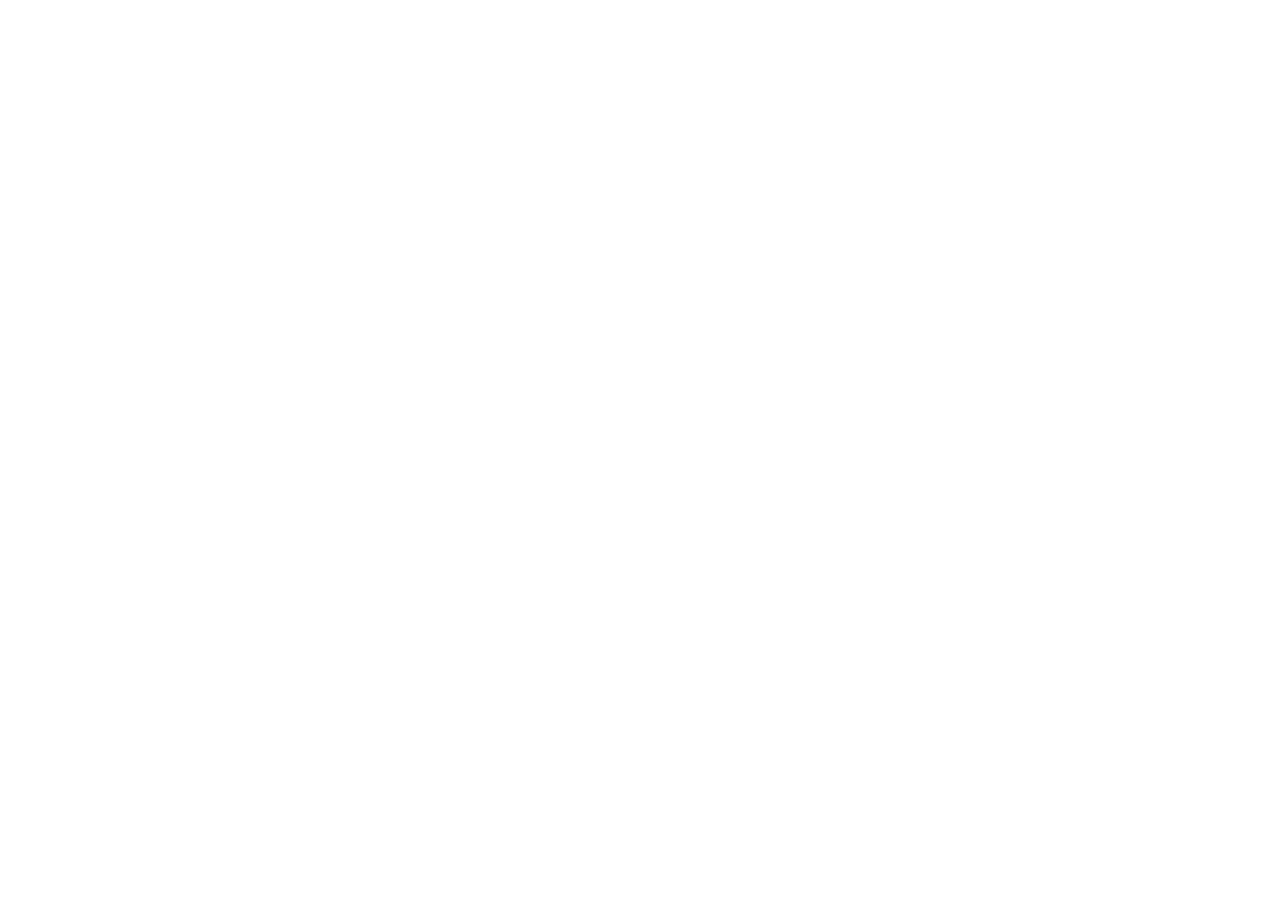
==== index.html @ cf2cd000 "Upando os arquivos" ====
<!DOCTYPE html>
<html lang="en">
<head>
    <meta charset="UTF-8">
    <meta name="viewport" content="width=device-width, initial-scale=1.0">
    <title>Document</title>
</head>
<body>
    
</body>
</html>
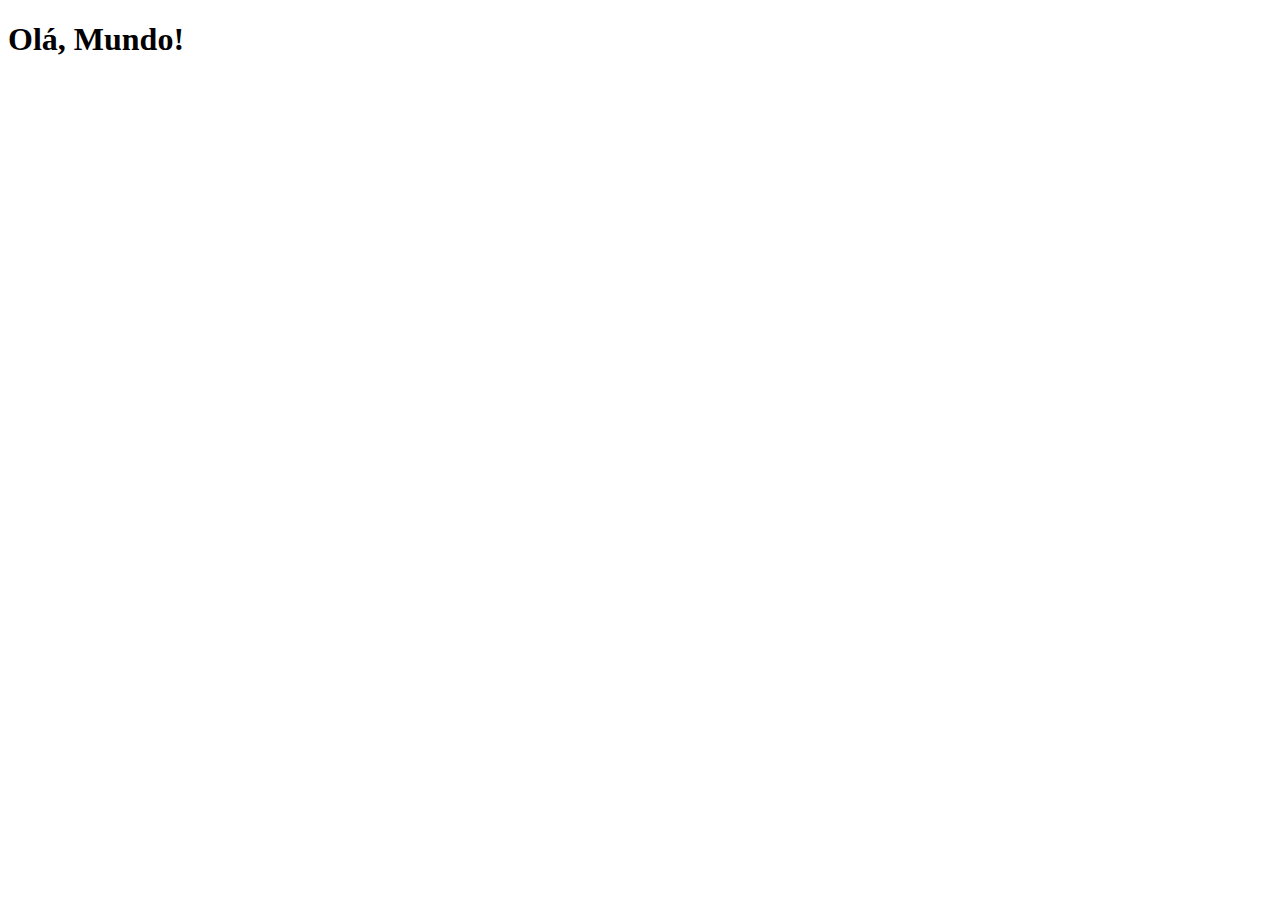
==== commit 229cd771: "Update index.html" ====
--- a/index.html
+++ b/index.html
@@ -3,9 +3,10 @@
 <head>
     <meta charset="UTF-8">
     <meta name="viewport" content="width=device-width, initial-scale=1.0">
-    <title>Document</title>
+    <title>Redes Sociais</title>
+    <link rel="stylesheet" href="estilo/style.css">
 </head>
 <body>
-    
+    <h1>Olá, Mundo!</h1>
 </body>
 </html>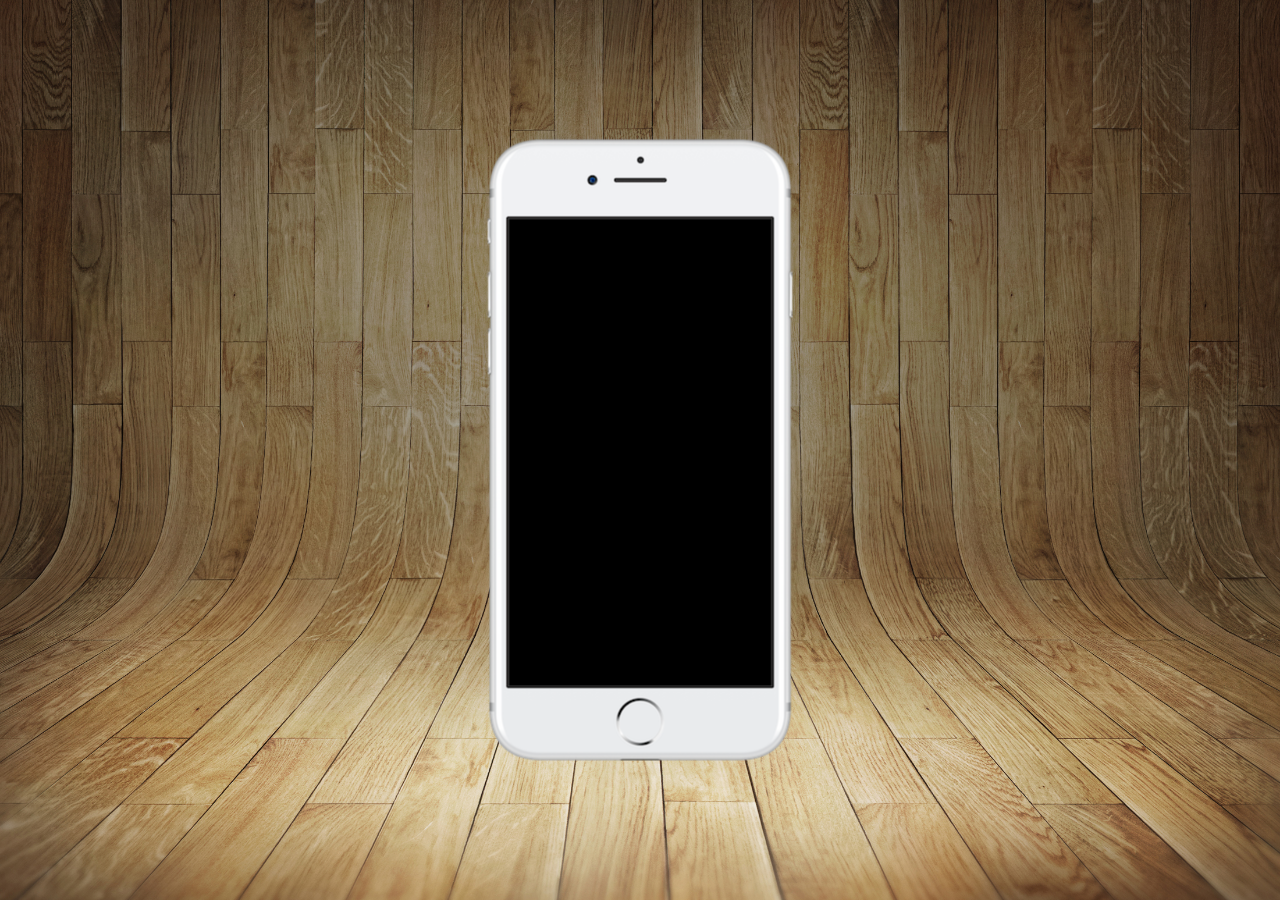
==== commit 6404d4c0: "estyle" ====
--- a/index.html
+++ b/index.html
@@ -4,9 +4,17 @@
     <meta charset="UTF-8">
     <meta name="viewport" content="width=device-width, initial-scale=1.0">
     <title>Redes Sociais</title>
+    <link rel="shortcut icon" href="peakpx.ico" type="image/x-icon">
     <link rel="stylesheet" href="estilo/style.css">
 </head>
 <body>
-    <h1>Olá, Mundo!</h1>
+    <main>
+        <section id="celular">
+
+        </section>
+        <section id="redes-socias">
+
+        </section>
+    </main>
 </body>
 </html>--- a/estilo/style.css
+++ b/estilo/style.css
@@ -0,0 +1,33 @@
+@charset "UTF-8";
+
+*{
+    margin: 0px;
+    padding: 0px;
+    font-family: Arial, Helvetica, sans-serif;
+}
+html, body{
+    background-color: black;
+    height: 100vh;
+    width: 100vw;
+}
+body {
+    background-image: url(../imagens/fundo-madeira.jpg);
+    background-size: cover;
+    background-position: center center;
+    background-repeat: no-repeat;
+}
+main{
+    height: 100vh;
+    position: relative;
+    
+}
+section#celular{
+    width: 311px;
+    height: 627px;
+    position: absolute;
+    top: 50%;
+    left: 50%;
+    transform: translate(-50%, -50%);
+    background-image: url(../imagens/frame-iphone.png);
+    background-repeat: no-repeat;
+}
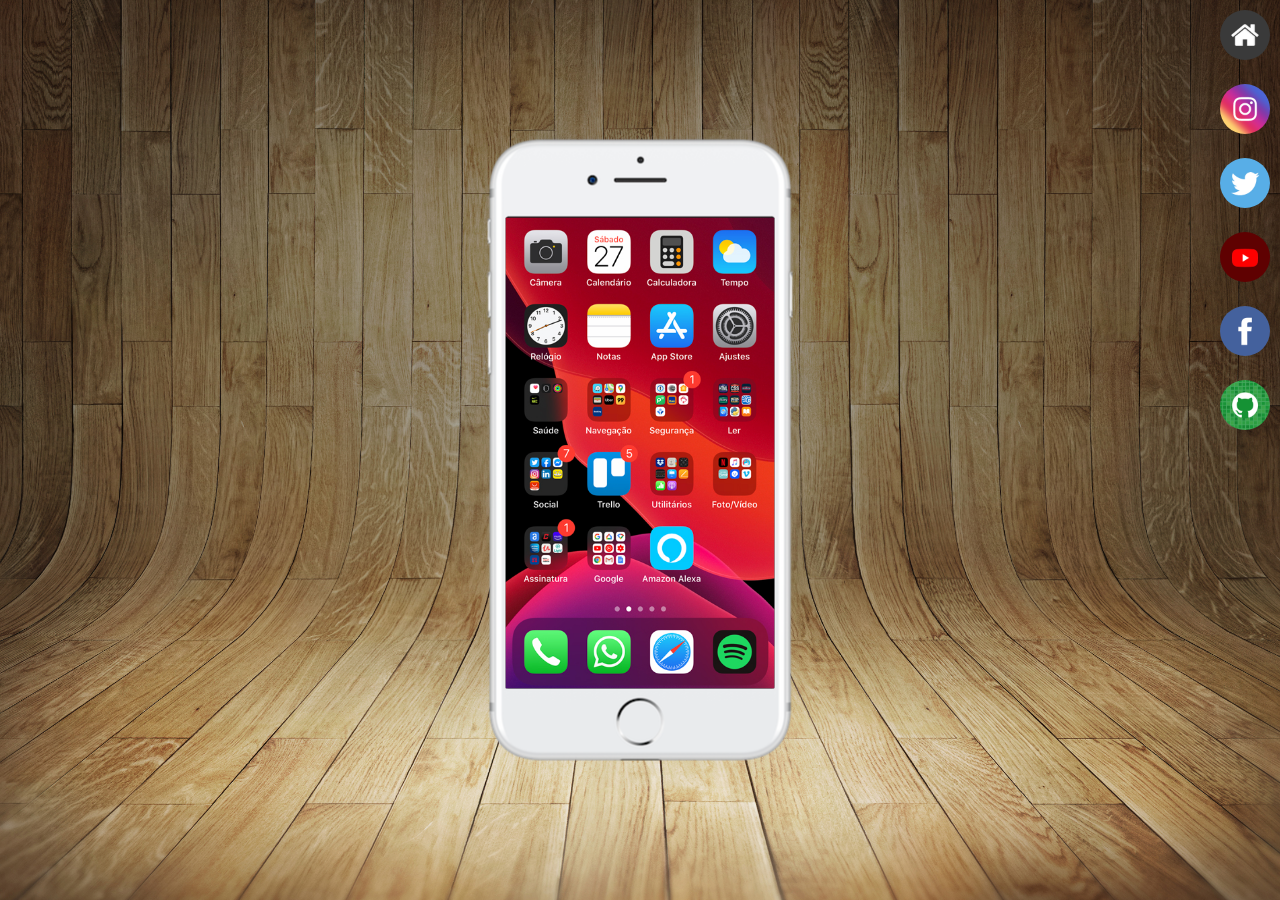
==== commit cef6e1e1: "configurando css" ====
--- a/index.html
+++ b/index.html
@@ -10,10 +10,27 @@
 <body>
     <main>
         <section id="celular">
-
+            <iframe src="home.html" frameborder="0" name="tale-home" id="tela-home"></iframe>
         </section>
-        <section id="redes-socias">
-
+        <section id="redes-sociais">
+            <a href="#" target="tela-home">
+                <img src="imagens/logo-home.jpg" alt="Home">
+            </a><br>
+            <a href="#" target="tela-home">
+                <img src="imagens/logo-instagram.jpg" alt="Home">
+            </a><br>
+            <a href="#" target="tela-home">
+                <img src="imagens/logo-twitter.jpg" alt="Home">
+            </a><br>
+            <a href="#" target="tela-home">
+                <img src="imagens/logo-youtube.jpg" alt="Home">
+            </a><br>
+            <a href="#" target="tela-home">
+                <img src="imagens/logo-facebook.jpg" alt="Home">
+            </a><br>
+            <a href="#" target="tela-home">
+                <img src="imagens/logo-github.jpg" alt="Home">
+            </a>
         </section>
     </main>
 </body>
--- a/estilo/style.css
+++ b/estilo/style.css
@@ -31,3 +31,18 @@
     background-image: url(../imagens/frame-iphone.png);
     background-repeat: no-repeat;
 }
+section#redes-sociais{
+    text-align: right;
+}
+#redes-sociais img{
+    width: 50px;
+    margin: 10px;
+    border-radius: 50%;
+}
+iframe#tela-home{
+    position: relative;
+    width: 269px;
+    height: 471px;
+    top: 81px;
+    left: 21px;
+}
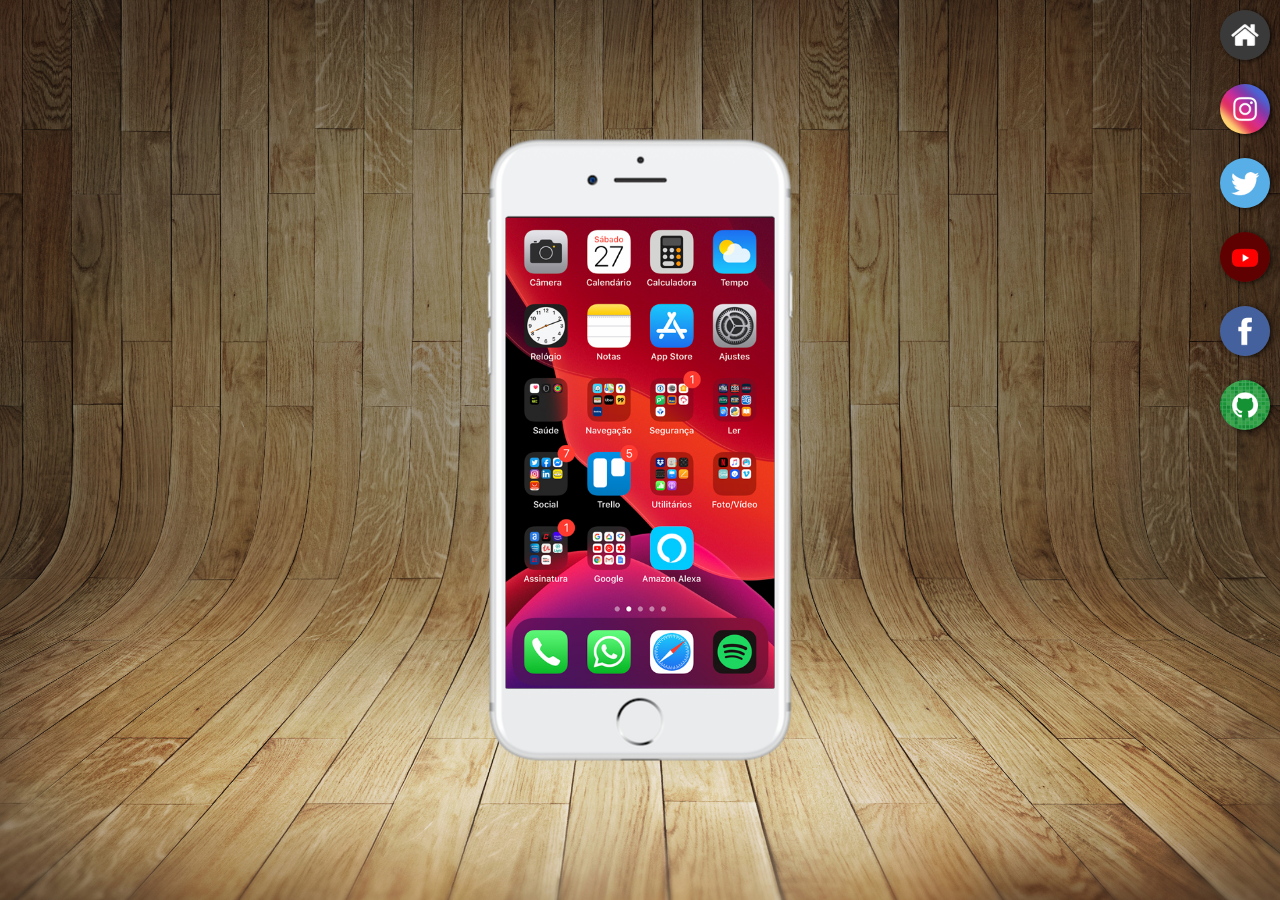
==== commit 9a0e2438: "Criando as telas" ====
--- a/index.html
+++ b/index.html
@@ -10,25 +10,25 @@
 <body>
     <main>
         <section id="celular">
-            <iframe src="home.html" frameborder="0" name="tale-home" id="tela-home"></iframe>
+            <iframe src="home.html" frameborder="0" name="tela" id="tela"></iframe>
         </section>
         <section id="redes-sociais">
-            <a href="#" target="tela-home">
+            <a href="home.html" target="tela">
                 <img src="imagens/logo-home.jpg" alt="Home">
             </a><br>
-            <a href="#" target="tela-home">
+            <a href="instagram.html" target="tela">
                 <img src="imagens/logo-instagram.jpg" alt="Home">
             </a><br>
-            <a href="#" target="tela-home">
+            <a href="twitter.html" target="tela">
                 <img src="imagens/logo-twitter.jpg" alt="Home">
             </a><br>
-            <a href="#" target="tela-home">
+            <a href="youtube.html" target="tela">
                 <img src="imagens/logo-youtube.jpg" alt="Home">
             </a><br>
-            <a href="#" target="tela-home">
+            <a href="facebook.html" target="tela">
                 <img src="imagens/logo-facebook.jpg" alt="Home">
             </a><br>
-            <a href="#" target="tela-home">
+            <a href="github.html" target="tela">
                 <img src="imagens/logo-github.jpg" alt="Home">
             </a>
         </section>
--- a/estilo/style.css
+++ b/estilo/style.css
@@ -38,8 +38,16 @@
     width: 50px;
     margin: 10px;
     border-radius: 50%;
+    box-sizing: border-box;
+    box-shadow: 2px 1px  5px #000000b2;
 }
-iframe#tela-home{
+#redes-sociais img:hover{
+    border: 2px solid #fffafa8f;
+    transform: translate(-5px, -5px);
+    box-shadow: 7px 7px  5px #000000af;
+    transition: 0.3s;
+}
+iframe#tela{
     position: relative;
     width: 269px;
     height: 471px;
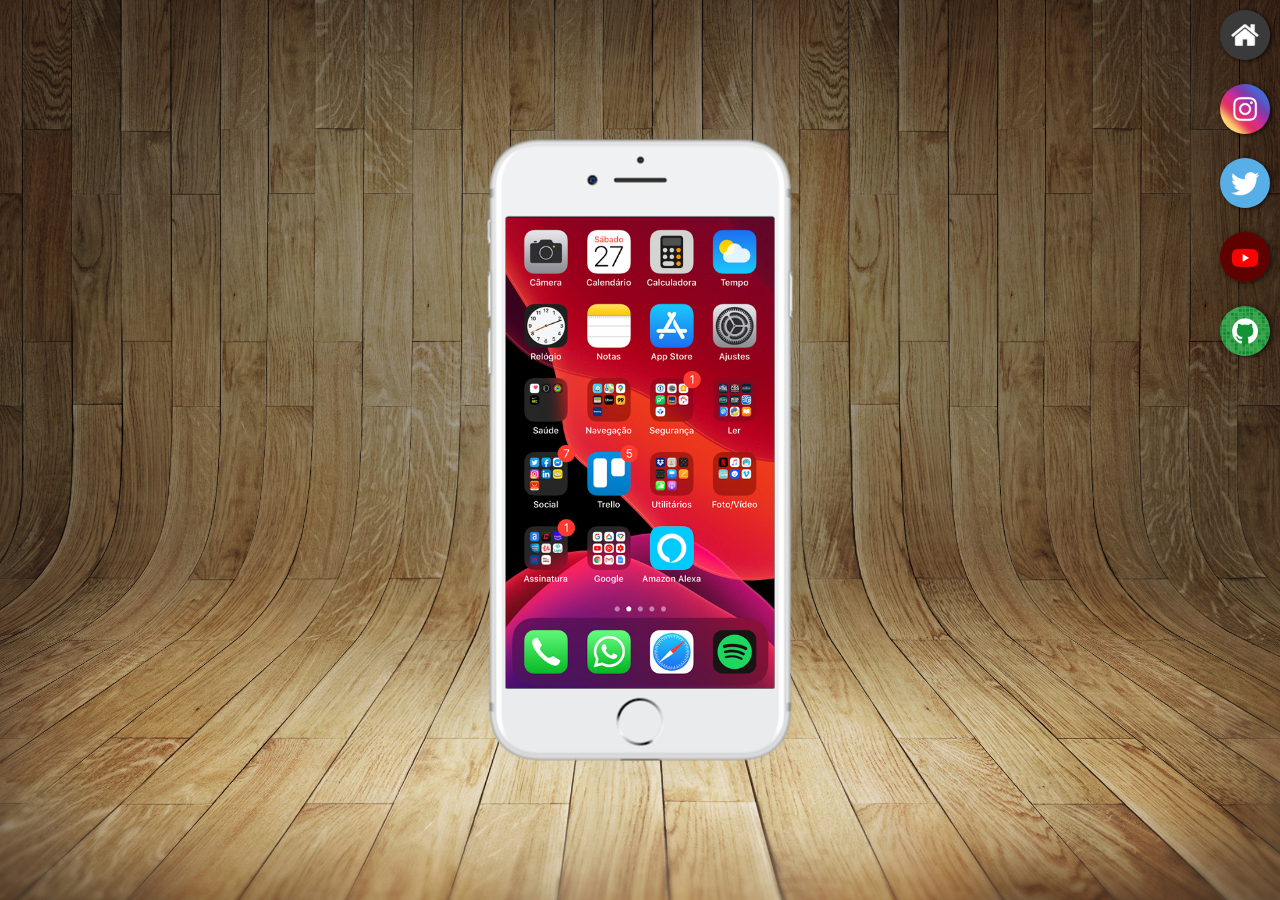
==== commit 303ce7b8: "excluindo o facebook" ====
--- a/index.html
+++ b/index.html
@@ -25,9 +25,6 @@
             <a href="youtube.html" target="tela">
                 <img src="imagens/logo-youtube.jpg" alt="Home">
             </a><br>
-            <a href="facebook.html" target="tela">
-                <img src="imagens/logo-facebook.jpg" alt="Home">
-            </a><br>
             <a href="github.html" target="tela">
                 <img src="imagens/logo-github.jpg" alt="Home">
             </a>
